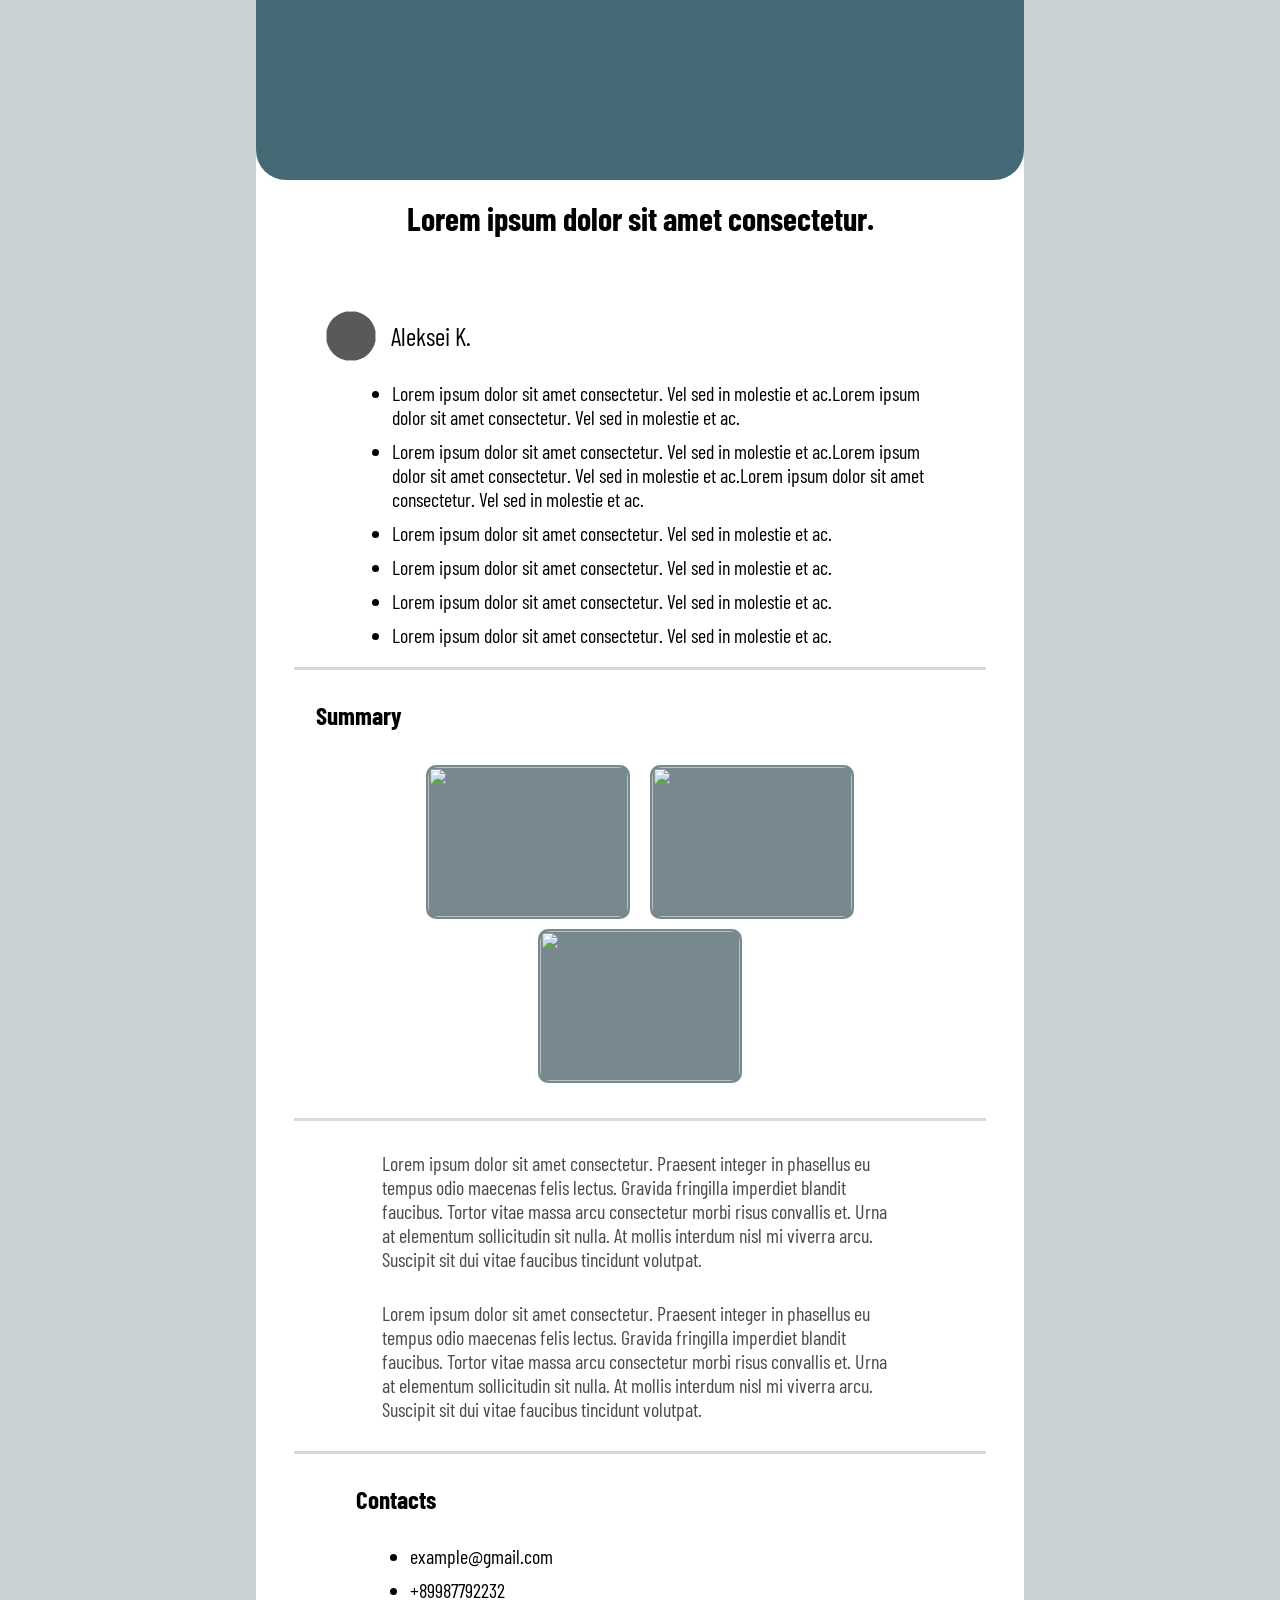
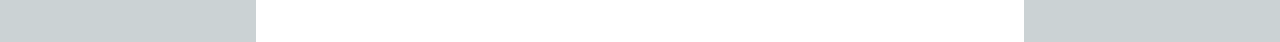
==== index.html @ 62431030 "3 commit" ====
<!DOCTYPE html>
<html lang="en">
<head>
    <meta charset="UTF-8">
    <meta content="width=device-width, initial-scale=1" name="viewport" />
    <link rel="stylesheet" href="main.css"></link>
    <link rel="preconnect" href="https://fonts.googleapis.com">
    <link rel="preconnect" href="https://fonts.gstatic.com" crossorigin>
    <link href="https://fonts.googleapis.com/css2?family=Barlow+Condensed:ital,wght@0,400;0,700;1,400;1,700&display=swap" rel="stylesheet">
    <title>Document</title>
</head>
<body>
    <main>
    <header>
    </header>
        <span class="main-header">
            <h1>
                Lorem ipsum dolor sit amet consectetur.
            </h1>
        </span>
        <div id="name">
            <img id="name-img">
            <span>Aleksei&nbsp;K.</span> 
        </div>
        <section id="products">
            <ul>
                <li>Lorem ipsum dolor sit amet consectetur. Vel sed in molestie et ac.Lorem ipsum dolor sit amet consectetur. Vel sed in molestie et ac. </li>
                <li>Lorem ipsum dolor sit amet consectetur. Vel sed in molestie et ac.Lorem ipsum dolor sit amet consectetur. Vel sed in molestie et ac.Lorem ipsum dolor sit amet consectetur. Vel sed in molestie et ac. </li>
                <li>Lorem ipsum dolor sit amet consectetur. Vel sed in molestie et ac. </li>
                <li>Lorem ipsum dolor sit amet consectetur. Vel sed in molestie et ac. </li>
                <li>Lorem ipsum dolor sit amet consectetur. Vel sed in molestie et ac. </li>
                <li>Lorem ipsum dolor sit amet consectetur. Vel sed in molestie et ac. </li>
                
            </ul>
        </section>
        <div class="separator-small"></div>
        <section id="photo">
            <div id="photo-header" class="header">Summary</div>
            <div class="flex container">
                <div class="photo-element"><img src="img/certificate-frontend-libraries.jpg"></div>
                <div class="photo-element"><img src="img/certificate_responsive-web-design.jpg"></div>
                <div class="photo-element"><img src="img/JS_certification.jpg"></div>
            </div>
        </section>
        <div class="separator-small"></div>
        <section id="desc">
            <div class="text">
                Lorem ipsum dolor sit amet consectetur. Praesent integer in phasellus eu tempus odio maecenas felis lectus. Gravida fringilla imperdiet blandit faucibus. Tortor vitae massa arcu consectetur morbi risus convallis et. Urna at elementum sollicitudin sit nulla. At mollis interdum nisl mi viverra arcu. Suscipit sit dui vitae faucibus tincidunt volutpat.
            </div>
            <div class="text">
                Lorem ipsum dolor sit amet consectetur. Praesent integer in phasellus eu tempus odio maecenas felis lectus. Gravida fringilla imperdiet blandit faucibus. Tortor vitae massa arcu consectetur morbi risus convallis et. Urna at elementum sollicitudin sit nulla. At mollis interdum nisl mi viverra arcu. Suscipit sit dui vitae faucibus tincidunt volutpat.
            </div>
        </section>
        <div class="separator-small"></div>
        <footer id="contacts">
            <div id="footer-header" class="header">
                Contacts
            </div>
            <ul id="contacts-detail">
                <li>
                    example@gmail.com
                </li>
                <li>
                    +89987792232
                </li>
            </ul>
        </footer>
    </main>

    <div id="Overlay"></div>
    <div id="Window">
        <img src="" id="Content" >
    </div>
    
    <script src="https://ajax.googleapis.com/ajax/libs/jquery/2.2.0/jquery.min.js"></script>
    <script src="main.js"></script>
</body>
</html>
---- main.css ----
html,body,*{
    margin:0;
}
body{
    background-color: #77898E61;
    font-family:'Barlow Condensed';
}
main{
    margin: 0 auto;
    width: 60vw;
    background-color: #FFFFFF;
}
header{
    width: 100%;
    height:20vh;
    background-color: #456975;
    border-radius: 0 0 30px 30px;
}
.main-header{
    margin: 30px;
    text-align: center;
}
.flex{
    display: flex;
    flex-wrap: wrap;
}
.header{
    font-size: 25px;
    font-weight: 700;
}
#name{
    font-size:25px;
    margin: 30px 70px;
}
#name-img{
    background-color: #595959;
    width: 50px;
    height: 50px;
    position: relative;
    top: 25px;
    border-radius: 100%;
    margin-bottom: 10px;
}
#name > span{
    padding: 20px 0 0 10px;
}
#products{
    width: 75%;
    margin: 20px auto;
    padding: 20px auto;
    font-size: 20px;
}
#products > ul > li{
    margin: 10px 0 0 0;
}
.separator-small{
    border-bottom: 3px solid #D9D9D9;
    width: 90%;
    margin: 0 auto;
}
#photo-header{
    margin: 30px 30px 30px 60px;
}
.container{
    justify-content: space-between;
    margin: 30px auto;
    width: 80%;
    text-align: center;
}
.photo-element{
    width:200px;
    height:150px;
    background-color: #77898E;
    border-radius: 10px;
    margin: 5px 10px;
    border: 2px solid #77898E
}
.photo-element > img{
    object-fit: cover;
    width: 100%;
    height: 100%;
    border-radius: 10px;
}

.photo-element:hover{
    cursor: pointer;
    animation: transform 0.3s;
    transform: scale(1.2);
    border: 3px solid #77898E
} 
#desc{
    margin: 30px auto;
    width: 75%;
    font-size: 20px
}
.text{
    margin: 30px;
    color:#4A4A4A;
}

#footer-header{
    margin: 30px 30px 30px 100px;
}
#contacts{
    min-height:10vw
}
#contacts-detail{
    width: 65%;
    margin: 30px auto 0;
    padding-bottom: 30px;
}

#contacts-detail > li{
    margin: 10px 0px; 
    font-size: 20px;
}


#Overlay {
    z-index: 37;
    position: fixed;
    background: rgba(0,0,0,.7);
    width: 100%; height: 100%;
    top: 0; left: 0;
    cursor: pointer;
    display: none;
}

#Window {
    width: 50vw; height: 80vh;
    padding: 18px 9px;
    border-radius: 4px;
    background: #fafafa;
    position: fixed;
    top: 0; left: 0; right: 0; bottom: 0;
    margin: auto;
    display: none;
    opacity: 0;
    z-index: 38;
    text-align: center;
}


#Window > #Content{
    object-fit: contain;
    width: 100%;
    height: 100%
}

@media (max-width: 450px) {
    .container{
        margin: 30px auto;
    }
    #Window{
        width: 80vw; height: 25vh;
    }
}
@media (min-width: 451px) and (max-width: 1375px) {
    .container{
        justify-content: center;
    }
    #Window{
        aspect-ratio: 4 / 3;
    }
}

@keyframes transform{
    0%{
      transform: scale(1);
      border: 2px solid #77898E
      
    }
    100%{
      transform: scale(1.2);
      border: 3px solid #77898E
    }
  }
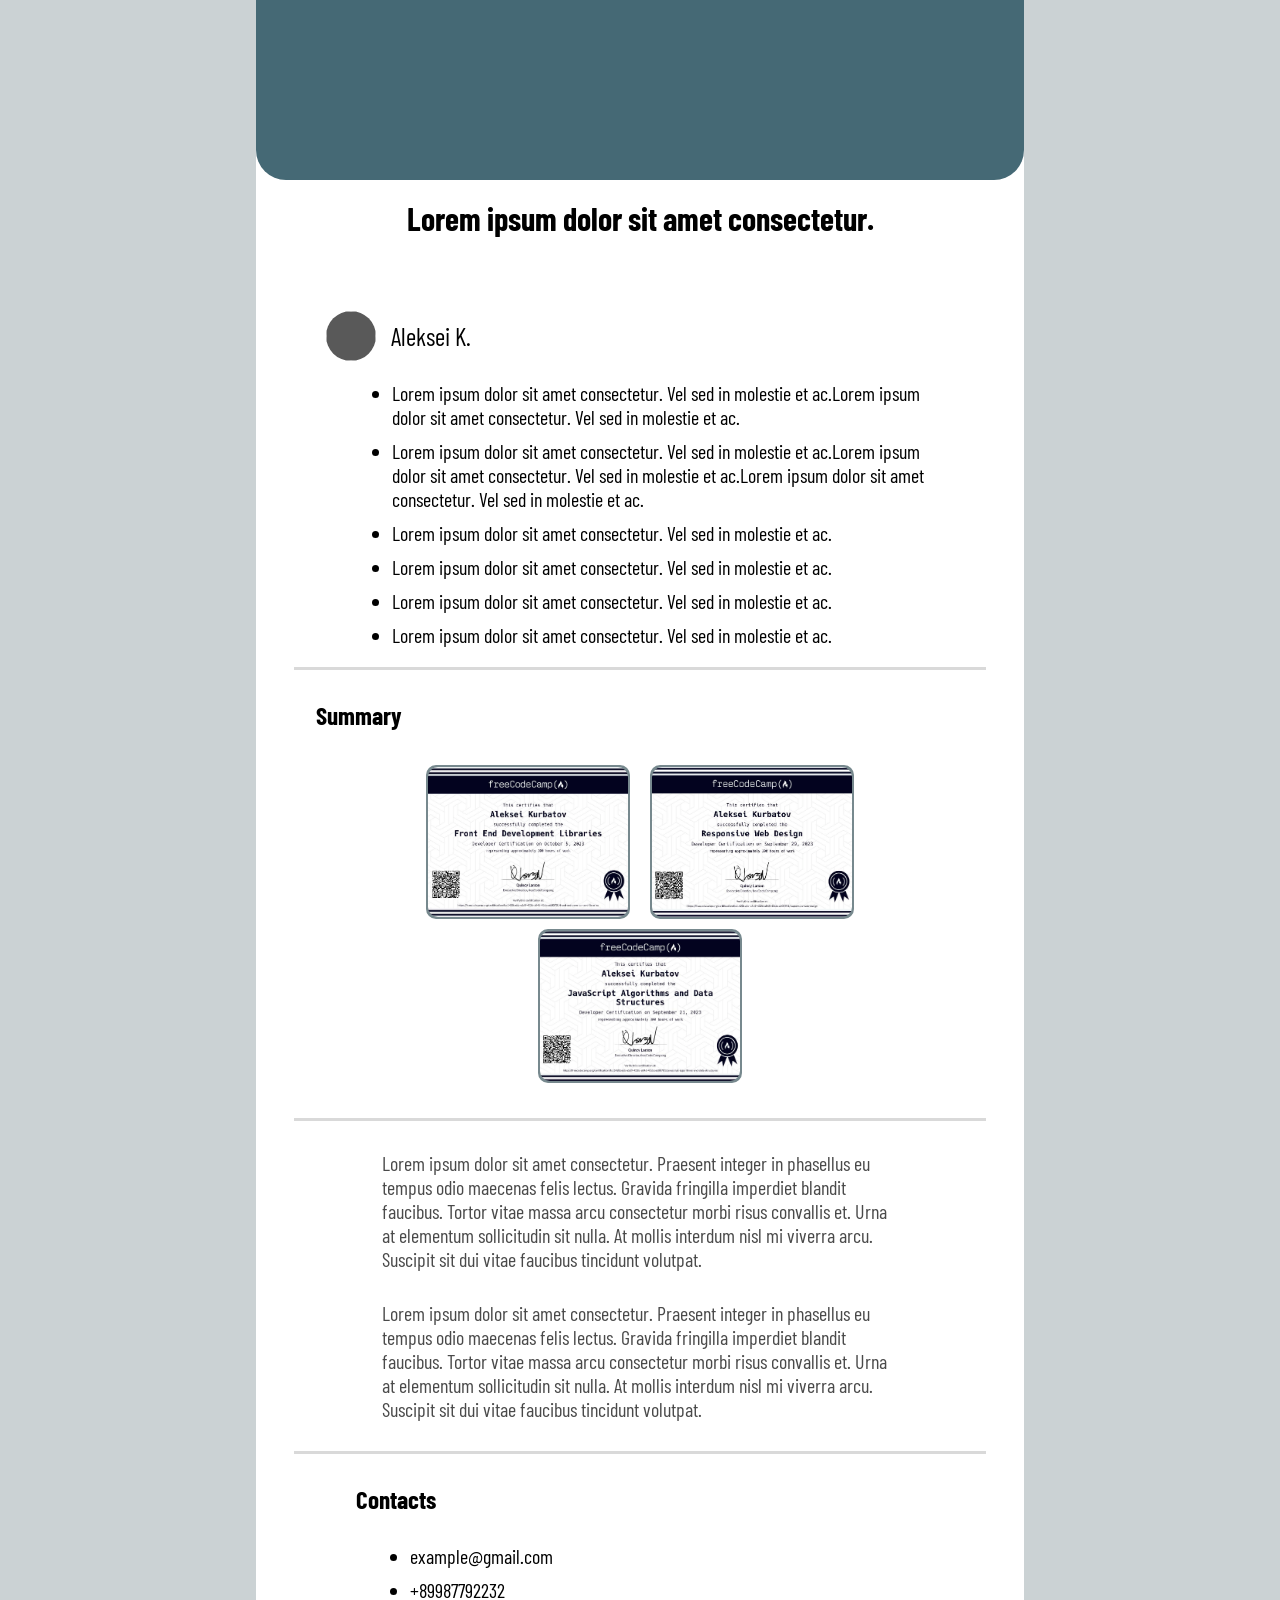
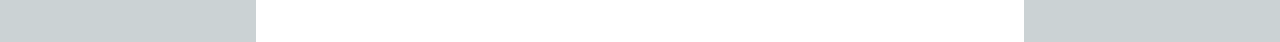
==== commit b6669f12: "test1" ====
--- a/index.html
+++ b/index.html
@@ -37,9 +37,9 @@
         <section id="photo">
             <div id="photo-header" class="header">Summary</div>
             <div class="flex container">
-                <div class="photo-element"><img src="img/certificate-frontend-libraries.jpg"></div>
-                <div class="photo-element"><img src="img/certificate_responsive-web-design.jpg"></div>
-                <div class="photo-element"><img src="img/JS_certification.jpg"></div>
+                <div class="photo-element"><img src="certificate-frontend-libraries.jpg"></div>
+                <div class="photo-element"><img src="certificate_responsive-web-design.jpg"></div>
+                <div class="photo-element"><img src="JS_certification.jpg"></div>
             </div>
         </section>
         <div class="separator-small"></div>
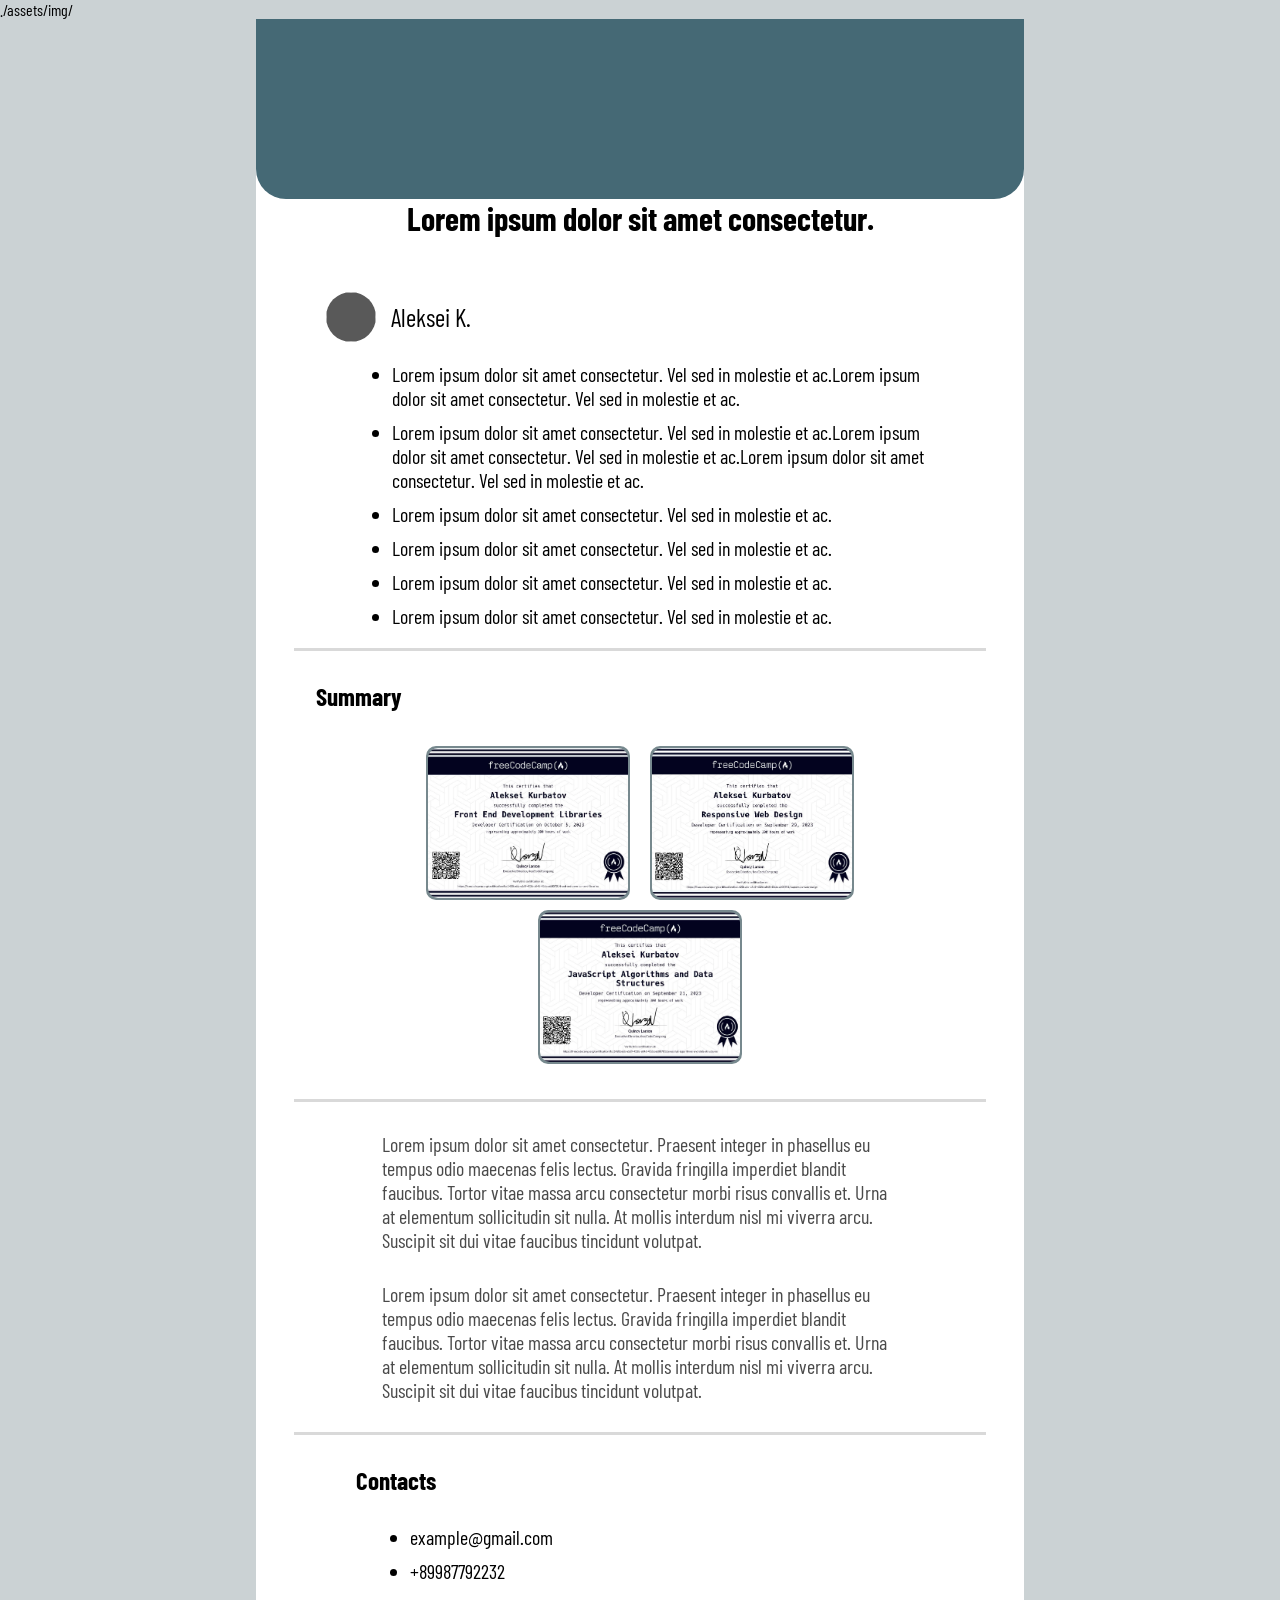
==== commit 0d898f23: "test2" ====
--- a/index.html
+++ b/index.html
@@ -1,4 +1,4 @@
-<!DOCTYPE html>
+./assets/img/<!DOCTYPE html>
 <html lang="en">
 <head>
     <meta charset="UTF-8">
@@ -37,9 +37,9 @@
         <section id="photo">
             <div id="photo-header" class="header">Summary</div>
             <div class="flex container">
-                <div class="photo-element"><img src="certificate-frontend-libraries.jpg"></div>
-                <div class="photo-element"><img src="certificate_responsive-web-design.jpg"></div>
-                <div class="photo-element"><img src="JS_certification.jpg"></div>
+                <div class="photo-element"><img src="./assets/img/certificate-frontend-libraries.jpg"></div>
+                <div class="photo-element"><img src="./assets/img/certificate_responsive-web-design.jpg"></div>
+                <div class="photo-element"><img src="./assets/img/JS_certification.jpg"></div>
             </div>
         </section>
         <div class="separator-small"></div>
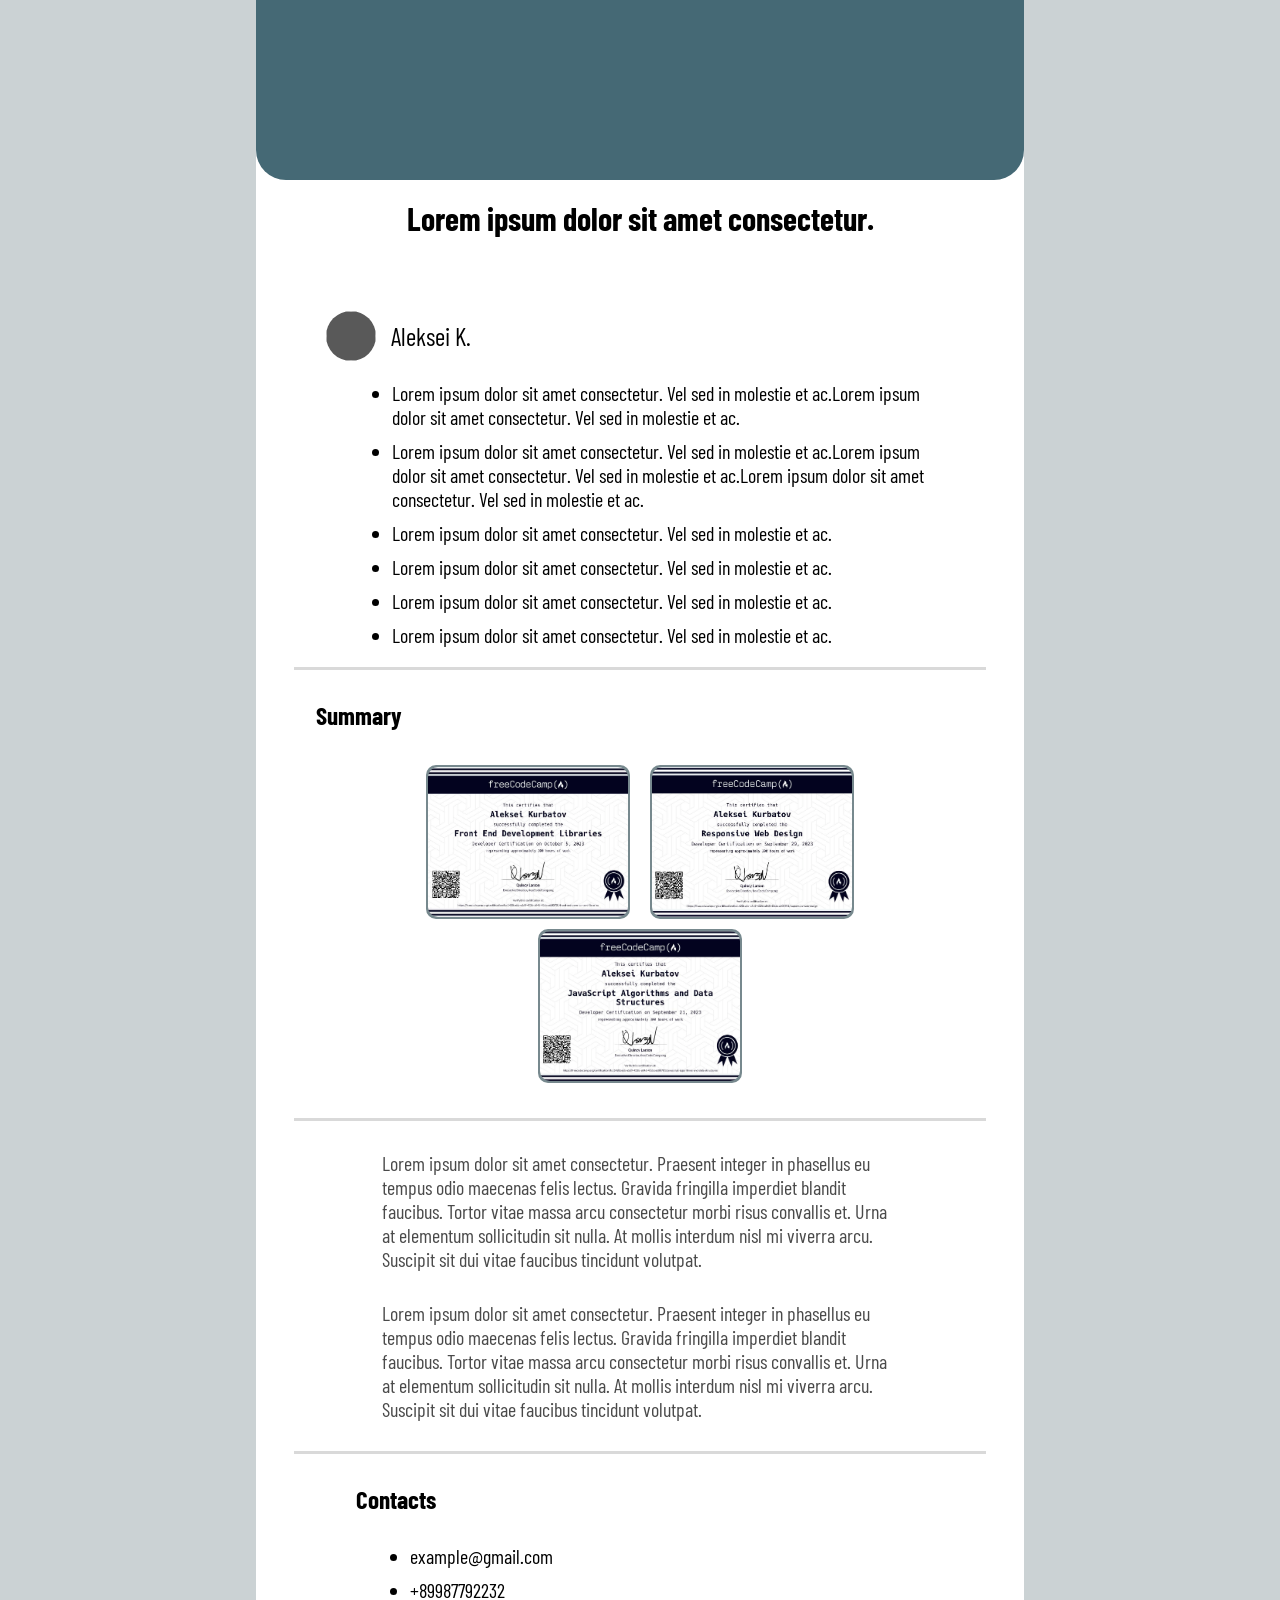
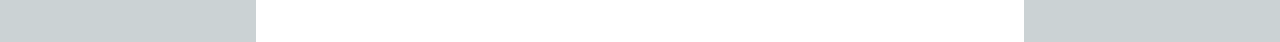
==== commit 4031379d: "bugfix 1.1" ====
--- a/index.html
+++ b/index.html
@@ -1,4 +1,4 @@
-./assets/img/<!DOCTYPE html>
+<!DOCTYPE html>
 <html lang="en">
 <head>
     <meta charset="UTF-8">
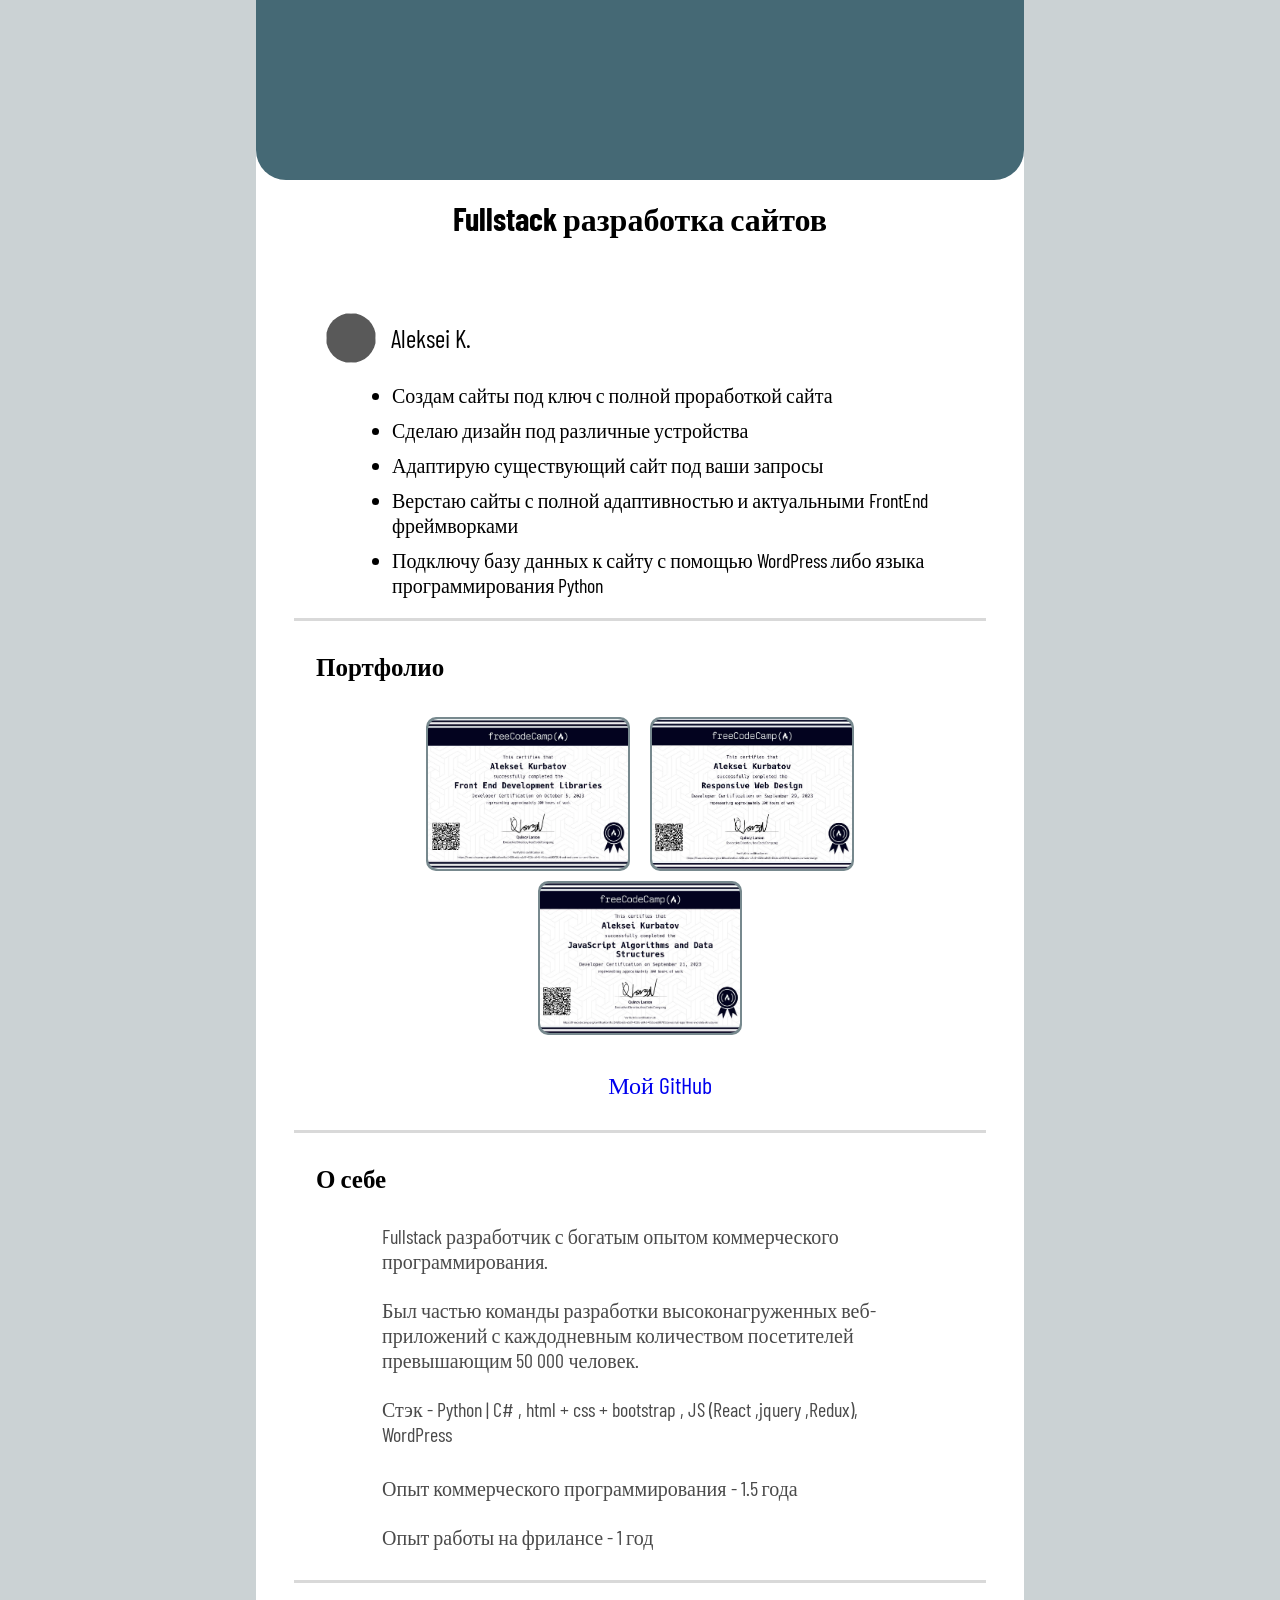
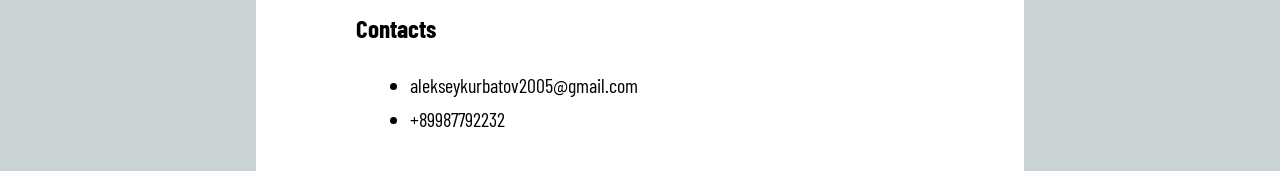
==== commit 05e81f3e: "bugfix 1.9" ====
--- a/index.html
+++ b/index.html
@@ -15,7 +15,7 @@
     </header>
         <span class="main-header">
             <h1>
-                Lorem ipsum dolor sit amet consectetur.
+                Fullstack разработка сайтов
             </h1>
         </span>
         <div id="name">
@@ -24,31 +24,43 @@
         </div>
         <section id="products">
             <ul>
-                <li>Lorem ipsum dolor sit amet consectetur. Vel sed in molestie et ac.Lorem ipsum dolor sit amet consectetur. Vel sed in molestie et ac. </li>
-                <li>Lorem ipsum dolor sit amet consectetur. Vel sed in molestie et ac.Lorem ipsum dolor sit amet consectetur. Vel sed in molestie et ac.Lorem ipsum dolor sit amet consectetur. Vel sed in molestie et ac. </li>
-                <li>Lorem ipsum dolor sit amet consectetur. Vel sed in molestie et ac. </li>
-                <li>Lorem ipsum dolor sit amet consectetur. Vel sed in molestie et ac. </li>
-                <li>Lorem ipsum dolor sit amet consectetur. Vel sed in molestie et ac. </li>
-                <li>Lorem ipsum dolor sit amet consectetur. Vel sed in molestie et ac. </li>
+                <li>Создам сайты под ключ с полной проработкой сайта</li>
+                <li>Сделаю дизайн под различные устройства</li>
+                <li>Адаптирую существующий сайт под ваши запросы</li>
+                <li>Верстаю сайты с полной адаптивностью и актуальными FrontEnd фреймворками</li>
+                <li>Подключу базу данных к сайту с помощью WordPress либо языка программирования Python</li>
                 
             </ul>
         </section>
         <div class="separator-small"></div>
         <section id="photo">
-            <div id="photo-header" class="header">Summary</div>
+            <div id="photo-header" class="header">Портфолио</div>
             <div class="flex container">
                 <div class="photo-element"><img src="./assets/img/certificate-frontend-libraries.jpg"></div>
                 <div class="photo-element"><img src="./assets/img/certificate_responsive-web-design.jpg"></div>
                 <div class="photo-element"><img src="./assets/img/JS_certification.jpg"></div>
             </div>
+            <ul id="links" class="container">
+                <li><a href="https://github.com/Immanity163" class="link">Мой GitHub</a></li>
+            </ul>
         </section>
         <div class="separator-small"></div>
+        <div id="about" class="header">О себе</div>
         <section id="desc">
             <div class="text">
-                Lorem ipsum dolor sit amet consectetur. Praesent integer in phasellus eu tempus odio maecenas felis lectus. Gravida fringilla imperdiet blandit faucibus. Tortor vitae massa arcu consectetur morbi risus convallis et. Urna at elementum sollicitudin sit nulla. At mollis interdum nisl mi viverra arcu. Suscipit sit dui vitae faucibus tincidunt volutpat.
+                Fullstack разработчик с богатым опытом коммерческого программирования.
+                <br>
+                <br>
+                Был частью команды разработки высоконагруженных веб-приложений с каждодневным количеством посетителей превышающим 50 000 человек.
+                <br>
+                <br>
+                Стэк - Python | C# , html + css + bootstrap , JS (React ,jquery ,Redux), WordPress
             </div>
             <div class="text">
-                Lorem ipsum dolor sit amet consectetur. Praesent integer in phasellus eu tempus odio maecenas felis lectus. Gravida fringilla imperdiet blandit faucibus. Tortor vitae massa arcu consectetur morbi risus convallis et. Urna at elementum sollicitudin sit nulla. At mollis interdum nisl mi viverra arcu. Suscipit sit dui vitae faucibus tincidunt volutpat.
+                Опыт коммерческого программирования - 1.5 года
+                <br>
+                <br>
+                Опыт работы на фрилансе - 1 год
             </div>
         </section>
         <div class="separator-small"></div>
@@ -58,7 +70,7 @@
             </div>
             <ul id="contacts-detail">
                 <li>
-                    example@gmail.com
+                    alekseykurbatov2005@gmail.com
                 </li>
                 <li>
                     +89987792232
--- a/main.css
+++ b/main.css
@@ -16,6 +16,9 @@
     background-color: #456975;
     border-radius: 0 0 30px 30px;
 }
+a:visited{
+    color:#000
+}
 .main-header{
     margin: 30px;
     text-align: center;
@@ -23,6 +26,7 @@
 .flex{
     display: flex;
     flex-wrap: wrap;
+    justify-content: space-between;
 }
 .header{
     font-size: 25px;
@@ -62,7 +66,6 @@
     margin: 30px 30px 30px 60px;
 }
 .container{
-    justify-content: space-between;
     margin: 30px auto;
     width: 80%;
     text-align: center;
@@ -87,7 +90,22 @@
     animation: transform 0.3s;
     transform: scale(1.2);
     border: 3px solid #77898E
-} 
+}
+#links{
+    list-style: none;
+    font-size: 24px;
+    color: inherit;
+}
+.link{
+    text-decoration: none;
+}
+.link:hover{
+    color: #5ABBD5;
+    animation: change-color 0.3s;
+}
+#about{
+    margin: 30px 30px 30px 60px;
+}
 #desc{
     margin: 30px auto;
     width: 75%;
@@ -127,7 +145,9 @@
 }
 
 #Window {
-    width: 50vw; height: 80vh;
+
+    max-width: 50vw; max-height: 80vh;
+    aspect-ratio: 4 / 3;
     padding: 18px 9px;
     border-radius: 4px;
     background: #fafafa;
@@ -147,23 +167,31 @@
     height: 100%
 }
 
-@media (max-width: 450px) {
+@media (max-width: 500px) {
     .container{
-        margin: 30px auto;
+        margin: 0 auto;
+        width: 50%;
     }
     #Window{
-        width: 80vw; height: 25vh;
-    }
-}
-@media (min-width: 451px) and (max-width: 1375px) {
+        min-width: 80vw; min-height: 25vh;
+    }
+}
+@media (min-width: 500px) and (max-width: 1375px) {
     .container{
         justify-content: center;
     }
     #Window{
+        min-width: 80vw; min-height: 25vh;
         aspect-ratio: 4 / 3;
     }
 }
 
+@media (max-width: 950px) {
+    main{
+        margin: 0 0;
+        width: 100vw
+    }
+}
 @keyframes transform{
     0%{
       transform: scale(1);
@@ -174,4 +202,14 @@
       transform: scale(1.2);
       border: 3px solid #77898E
     }
+  }
+
+  @keyframes change-color{
+    0%{
+        color: #000;
+      
+    }
+    100%{
+        color: #5ABBD5;
+    }
   }
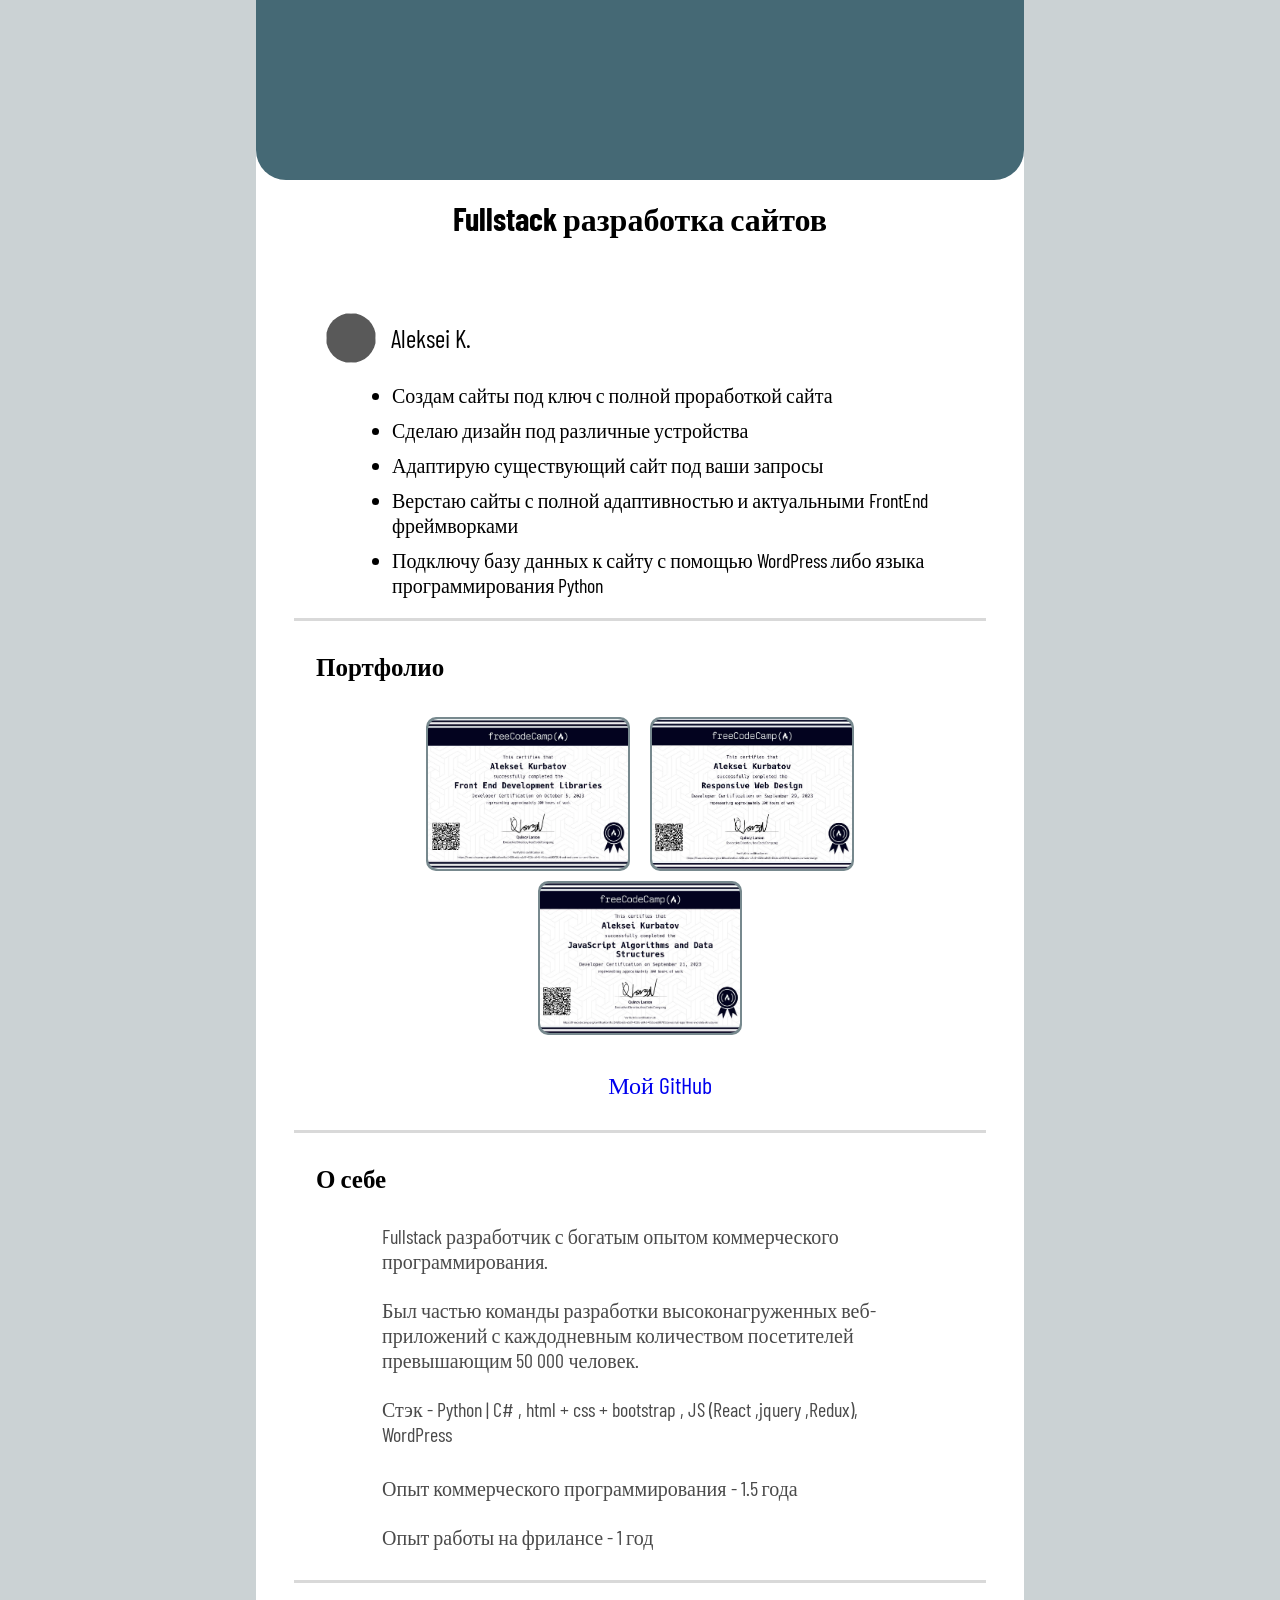
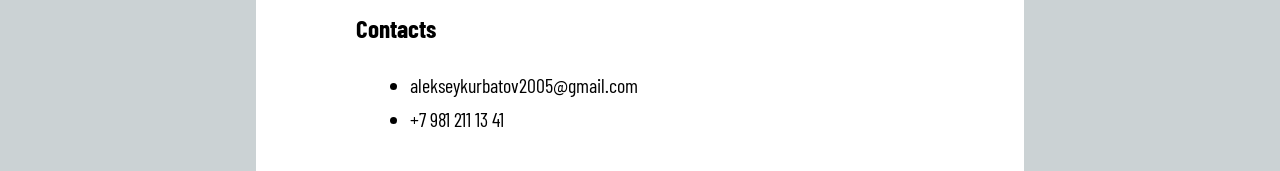
==== commit a4a65fd9: "bugfix 1.10" ====
--- a/index.html
+++ b/index.html
@@ -73,7 +73,7 @@
                     alekseykurbatov2005@gmail.com
                 </li>
                 <li>
-                    +89987792232
+                    +7 981 211 13 41
                 </li>
             </ul>
         </footer>
